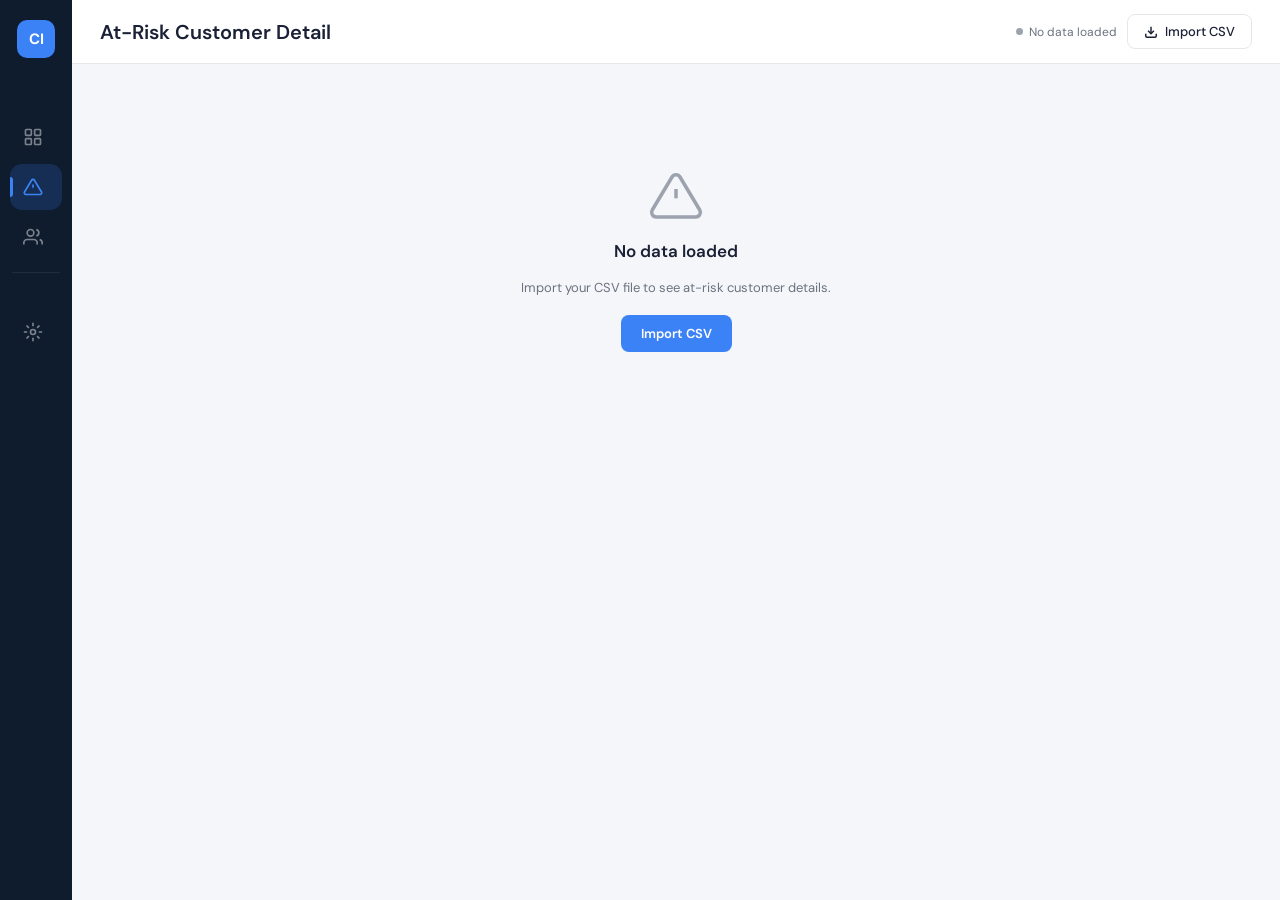
==== app v2/atrisk.html @ b147726b "fixed filenames" ====
<!DOCTYPE html>
<html lang="en">
<head>
<meta charset="UTF-8">
<meta name="viewport" content="width=device-width, initial-scale=1.0">
<title>ChurnIQ — At-Risk Customers</title>
<link href="https://fonts.googleapis.com/css2?family=DM+Sans:wght@300;400;500;600;700&display=swap" rel="stylesheet">
<link rel="stylesheet" href="common.css">
<link rel="stylesheet" href="atrisk.css">
</head>
<body>

<!-- LOADING -->
<div class="loading-overlay hidden" id="loading-overlay">
  <div class="loading-spinner-big"></div>
  <div class="loading-text" id="loading-text">Processing…</div>
</div>

<!-- TOAST -->
<div class="toast" id="toast"></div>

<!-- SIDEBAR -->
<nav class="sidebar">
  <div class="sidebar-logo-wrap">
    <div class="sidebar-logo">CI</div>
    <span class="sidebar-app-name">ChurnIQ</span>
  </div>
  <div class="sidebar-section-label">Main</div>
  <a class="nav-item" href="dashboard.html">
    <div class="nav-active-bar"></div>
    <svg viewBox="0 0 24 24" fill="none" stroke="currentColor" stroke-width="2"><rect x="3" y="3" width="7" height="7" rx="1"/><rect x="14" y="3" width="7" height="7" rx="1"/><rect x="3" y="14" width="7" height="7" rx="1"/><rect x="14" y="14" width="7" height="7" rx="1"/></svg>
    <span class="nav-label">Dashboard</span>
  </a>
  <a class="nav-item active" href="atrisk.html">
    <div class="nav-active-bar"></div>
    <svg viewBox="0 0 24 24" fill="none" stroke="currentColor" stroke-width="2"><path d="M10.29 3.86L1.82 18a2 2 0 001.71 3h16.94a2 2 0 001.71-3L13.71 3.86a2 2 0 00-3.42 0z"/><line x1="12" y1="9" x2="12" y2="13"/><line x1="12" y1="17" x2="12.01" y2="17"/></svg>
    <span class="nav-label">At-Risk Customers</span>
  </a>
  <a class="nav-item" href="segments.html">
    <div class="nav-active-bar"></div>
    <svg viewBox="0 0 24 24" fill="none" stroke="currentColor" stroke-width="2"><path d="M17 21v-2a4 4 0 00-4-4H5a4 4 0 00-4 4v2"/><circle cx="9" cy="7" r="4"/><path d="M23 21v-2a4 4 0 00-3-3.87"/><path d="M16 3.13a4 4 0 010 7.75"/></svg>
    <span class="nav-label">Customer Segments</span>
  </a>
  <div class="sidebar-divider"></div>
  <div class="sidebar-section-label">Tools</div>
  <a class="nav-item" href="predict.html">
    <div class="nav-active-bar"></div>
    <svg viewBox="0 0 24 24" fill="none" stroke="currentColor" stroke-width="2"><circle cx="12" cy="12" r="3"/><path d="M12 1v4M12 19v4M4.22 4.22l2.83 2.83M16.95 16.95l2.83 2.83M1 12h4M19 12h4M4.22 19.78l2.83-2.83M16.95 7.05l2.83-2.83"/></svg>
    <span class="nav-label">Predict Customer</span>
  </a>
</nav>

<!-- MAIN -->
<div class="main">
  <div class="topbar">
    <h1>At-Risk Customer Detail</h1>
    <div class="topbar-right">
      <div class="data-status">
        <div class="data-status-dot none" id="status-dot"></div>
        <span id="status-text">No data loaded</span>
      </div>
      <button class="btn-import" onclick="openModal()">
        <svg width="14" height="14" viewBox="0 0 24 24" fill="none" stroke="currentColor" stroke-width="2.5"><path d="M21 15v4a2 2 0 01-2 2H5a2 2 0 01-2-2v-4"/><polyline points="7 10 12 15 17 10"/><line x1="12" y1="15" x2="12" y2="3"/></svg>
        Import CSV
      </button>
    </div>
  </div>

  <div class="content">

    <!-- EMPTY STATE -->
    <div id="atrisk-empty" class="empty-state" style="display:none">
      <svg width="56" height="56" viewBox="0 0 24 24" fill="none" stroke="currentColor" stroke-width="1.5"><path d="M10.29 3.86L1.82 18a2 2 0 001.71 3h16.94a2 2 0 001.71-3L13.71 3.86a2 2 0 00-3.42 0z"/><line x1="12" y1="9" x2="12" y2="13"/><line x1="12" y1="17" x2="12.01" y2="17"/></svg>
      <h3>No data loaded</h3>
      <p>Import your CSV file to see at-risk customer details.</p>
      <button class="btn-primary" onclick="openModal()">Import CSV</button>
    </div>

    <!-- TABLE -->
    <div id="atrisk-content" style="display:none">
      <div class="table-card">
        <div class="table-controls">
          <input type="text" class="search-input" id="table-search" placeholder="Search customer ID…" oninput="filterTable()">
          <select class="filter-select" id="filter-risk" onchange="filterTable()">
            <option value="">All Risk Levels</option>
            <option value="high">High Risk</option>
            <option value="medium">Medium Risk</option>
            <option value="low">Low Risk</option>
          </select>
          <select class="filter-select" id="filter-churn" onchange="filterTable()">
            <option value="">All Customers</option>
            <option value="1">Churned Only</option>
            <option value="0">Active Only</option>
          </select>
          <select class="filter-select" id="filter-tariff" onchange="filterTable()">
            <option value="">All Plans</option>
            <option value="payg">Pay-as-you-go</option>
            <option value="contract">Contractual</option>
          </select>
          <div class="table-info" id="table-info">— customers</div>
        </div>
        <div class="table-scroll">
          <table>
            <thead>
              <tr>
                <th>Customer</th>
                <th>Churn Risk Score</th>
                <th>Sub. Length</th>
                <th>Call Failures</th>
                <th>Complains</th>
                <th>Tariff Plan</th>
                <th>Customer Value</th>
                <th>Status</th>
                <th>Churned</th>
                <th>Action</th>
              </tr>
            </thead>
            <tbody id="at-risk-tbody"></tbody>
          </table>
        </div>
        <div class="pagination" id="pagination"></div>
      </div>
    </div>

  </div>
</div>

<!-- IMPORT MODAL -->
<div class="modal-overlay" id="modal-overlay" onclick="closeModalIfOutside(event)">
  <div class="modal">
    <div class="modal-header">
      <h3>Import Customer Data</h3>
      <button class="modal-close" onclick="closeModal()">✕</button>
    </div>
    <div class="modal-body">
      <div class="drop-zone" id="drop-zone"
           onclick="document.getElementById('file-input').click()"
           ondragover="handleDragOver(event)"
           ondragleave="handleDragLeave()"
           ondrop="handleDrop(event)">
        <div class="drop-icon">
          <svg width="48" height="48" viewBox="0 0 24 24" fill="none" stroke="currentColor" stroke-width="1.5"><path d="M21 15v4a2 2 0 01-2 2H5a2 2 0 01-2-2v-4"/><polyline points="7 10 12 15 17 10"/><line x1="12" y1="15" x2="12" y2="3"/></svg>
        </div>
        <div class="drop-text">Click or drag & drop your CSV here</div>
        <div style="font-size:11px;color:var(--text-light);margin-top:8px">Supports Customer_Churn.csv format</div>
      </div>
      <input type="file" id="file-input" accept=".csv" style="display:none" onchange="handleFileSelect(event)">
    </div>
  </div>
</div>

<!-- ACTION MODAL -->
<div class="action-modal-overlay" id="action-modal-overlay" onclick="closeActionModalIfOutside(event)">
  <div class="action-modal">
    <div class="action-modal-header">
      <div style="flex:1">
        <div style="font-size:11px;color:var(--text-muted);margin-bottom:2px">Retention Action Plan</div>
        <div style="font-size:16px;font-weight:700" id="am-cust-id">—</div>
      </div>
      <span class="action-modal-badge" id="am-badge">—</span>
      <button class="modal-close" onclick="closeActionModal()" style="margin-left:8px">✕</button>
    </div>
    <div class="action-modal-body">
      <div class="action-detail-grid" id="am-details"></div>
      <div class="action-rec-title">Select Retention Actions to Apply</div>
      <div class="action-rec-list" id="am-actions"></div>
    </div>
    <div class="action-modal-footer">
      <button class="btn-modal-cancel" onclick="closeActionModal()">Cancel</button>
      <button class="btn-modal-confirm" onclick="confirmAction()">
        <svg width="13" height="13" viewBox="0 0 24 24" fill="none" stroke="currentColor" stroke-width="2.5" style="display:inline;vertical-align:middle;margin-right:5px"><polyline points="20 6 9 17 4 12"/></svg>
        Mark as Actioned
      </button>
    </div>
  </div>
</div>

<script src="common.js"></script>
<script src="atrisk.js"></script>
</body>
</html>
---- app v2/common.css ----
/* ─── RESET & TOKENS ─────────────────────────────────────────── */
*, *::before, *::after { box-sizing: border-box; margin: 0; padding: 0; }

:root {
  --navy:        #0f1c2e;
  --navy-light:  #1a2d44;
  --navy-mid:    #1e3555;
  --accent-orange: #f59e0b;
  --accent-blue:   #3b82f6;
  --accent-red:    #ef4444;
  --accent-green:  #10b981;
  --bg:      #f4f6f9;
  --surface: #ffffff;
  --text:        #1a2035;
  --text-muted:  #6b7280;
  --text-light:  #9ca3af;
  --border:  #e5e7eb;
  --radius:    12px;
  --radius-sm:  8px;
  --sidebar-w:        72px;
  --sidebar-expanded: 220px;
}

body {
  font-family: 'DM Sans', sans-serif;
  background: var(--bg);
  color: var(--text);
  display: flex;
  height: 100vh;
  overflow: hidden;
}

/* ─── SIDEBAR ─────────────────────────────────────────────────── */
.sidebar {
  width: var(--sidebar-w);
  background: var(--navy);
  display: flex;
  flex-direction: column;
  align-items: flex-start;
  padding: 20px 0;
  gap: 4px;
  flex-shrink: 0;
  z-index: 100;
  overflow: hidden;
  transition: width 0.28s cubic-bezier(0.4, 0, 0.2, 1);
}
.sidebar:hover { width: var(--sidebar-expanded); }

.sidebar-logo-wrap {
  width: 100%;
  padding: 0 17px;
  margin-bottom: 28px;
  display: flex;
  align-items: center;
  gap: 12px;
  overflow: hidden;
}
.sidebar-logo {
  width: 38px; height: 38px; min-width: 38px;
  background: var(--accent-blue);
  border-radius: 10px;
  display: flex; align-items: center; justify-content: center;
  font-weight: 700; font-size: 15px; color: white; letter-spacing: -0.5px;
}
.sidebar-app-name {
  color: white; font-size: 14px; font-weight: 600; white-space: nowrap;
  opacity: 0; transform: translateX(-6px);
  transition: opacity 0.2s 0.06s, transform 0.2s 0.06s;
  letter-spacing: 0.2px;
}
.sidebar:hover .sidebar-app-name { opacity: 1; transform: translateX(0); }

.nav-item {
  width: calc(100% - 20px);
  margin: 0 10px;
  height: 46px; min-height: 46px;
  border-radius: 12px;
  display: flex; align-items: center; gap: 12px;
  padding: 0 13px;
  cursor: pointer;
  text-decoration: none;
  transition: background 0.15s, color 0.15s;
  color: rgba(255,255,255,0.45);
  position: relative; overflow: hidden; white-space: nowrap;
}
.nav-item:hover  { background: rgba(255,255,255,0.08); color: rgba(255,255,255,0.85); }
.nav-item.active { background: rgba(59,130,246,0.18); color: #3b82f6; }
.nav-item.active:hover { background: rgba(59,130,246,0.25); }
.nav-item svg { width: 20px; height: 20px; min-width: 20px; }

.nav-label {
  font-size: 13px; font-weight: 500;
  opacity: 0; transform: translateX(-8px);
  transition: opacity 0.2s 0.04s, transform 0.2s 0.04s;
  white-space: nowrap;
}
.sidebar:hover .nav-label { opacity: 1; transform: translateX(0); }

.nav-active-bar {
  position: absolute; left: 0; top: 50%; transform: translateY(-50%);
  width: 3px; height: 20px;
  background: var(--accent-blue);
  border-radius: 0 3px 3px 0;
  opacity: 0; transition: opacity 0.15s;
}
.nav-item.active .nav-active-bar { opacity: 1; }

.sidebar-divider {
  width: calc(100% - 24px); margin: 8px 12px;
  height: 1px; background: rgba(255,255,255,0.07); flex-shrink: 0;
}
.sidebar-section-label {
  padding: 0 17px;
  font-size: 9px; font-weight: 600; letter-spacing: 1.2px; text-transform: uppercase;
  color: rgba(255,255,255,0.25); white-space: nowrap;
  opacity: 0; height: 20px; display: flex; align-items: center;
  transition: opacity 0.18s 0.05s; overflow: hidden; width: 100%;
}
.sidebar:hover .sidebar-section-label { opacity: 1; }

/* ─── MAIN LAYOUT ─────────────────────────────────────────────── */
.main { flex: 1; display: flex; flex-direction: column; overflow: hidden; }

.topbar {
  background: var(--surface);
  border-bottom: 1px solid var(--border);
  padding: 0 28px; height: 64px;
  display: flex; align-items: center; justify-content: space-between;
  flex-shrink: 0;
}
.topbar h1 { font-size: 20px; font-weight: 600; color: var(--text); }
.topbar-right { display: flex; align-items: center; gap: 10px; }

.data-status { font-size: 12px; color: var(--text-muted); display: flex; align-items: center; gap: 6px; }
.data-status-dot { width: 7px; height: 7px; border-radius: 50%; background: var(--accent-green); }
.data-status-dot.none { background: var(--text-light); }

.content { flex: 1; overflow-y: auto; padding: 24px 28px; }
.content::-webkit-scrollbar { width: 5px; }
.content::-webkit-scrollbar-track { background: transparent; }
.content::-webkit-scrollbar-thumb { background: var(--border); border-radius: 3px; }

/* ─── BUTTONS ─────────────────────────────────────────────────── */
.btn-import {
  display: flex; align-items: center; gap: 7px;
  border: 1.5px solid var(--border); background: white; color: var(--text);
  padding: 8px 16px; border-radius: var(--radius-sm);
  font-size: 13px; font-weight: 500; cursor: pointer;
  transition: border-color 0.15s, box-shadow 0.15s;
  font-family: 'DM Sans', sans-serif;
}
.btn-import:hover { border-color: var(--accent-blue); box-shadow: 0 0 0 3px rgba(59,130,246,0.1); }

.btn-primary {
  display: inline-flex; align-items: center; gap: 7px;
  background: var(--accent-blue); color: white;
  padding: 10px 20px; border-radius: var(--radius-sm);
  font-size: 13px; font-weight: 600; cursor: pointer; border: none;
  font-family: 'DM Sans', sans-serif; transition: background 0.15s;
}
.btn-primary:hover { background: #2563eb; }

/* ─── EMPTY STATE ─────────────────────────────────────────────── */
.empty-state {
  display: flex; flex-direction: column; align-items: center; justify-content: center;
  padding: 80px 20px; gap: 16px; text-align: center;
}
.empty-state svg  { color: var(--text-light); }
.empty-state h3   { font-size: 17px; font-weight: 600; color: var(--text); }
.empty-state p    { font-size: 13px; color: var(--text-muted); max-width: 340px; line-height: 1.6; }

/* ─── IMPORT MODAL ────────────────────────────────────────────── */
.modal-overlay {
  display: none; position: fixed; inset: 0;
  background: rgba(0,0,0,0.4); z-index: 500;
  align-items: center; justify-content: center;
}
.modal-overlay.open { display: flex; }
.modal { background: white; border-radius: var(--radius); width: 520px; overflow: hidden; box-shadow: 0 20px 60px rgba(0,0,0,0.2); }
.modal-header { background: var(--navy); padding: 16px 20px; display: flex; justify-content: space-between; align-items: center; }
.modal-header h3 { color: white; font-size: 15px; font-weight: 600; }
.modal-close {
  background: var(--accent-red); color: white; border: none;
  width: 30px; height: 30px; border-radius: 6px; font-size: 16px; cursor: pointer;
  display: flex; align-items: center; justify-content: center;
  font-family: 'DM Sans', sans-serif;
}
.modal-body { padding: 30px; }
.drop-zone {
  border: 2px dashed var(--border); border-radius: var(--radius);
  padding: 50px 20px; text-align: center; cursor: pointer;
  transition: border-color 0.15s, background 0.15s;
}
.drop-zone:hover, .drop-zone.dragover { border-color: var(--accent-blue); background: #f0f7ff; }
.drop-icon { font-size: 40px; margin-bottom: 10px; color: var(--text-light); }
.drop-text { font-size: 13px; color: var(--text-muted); font-weight: 500; }

/* ─── LOADING OVERLAY ─────────────────────────────────────────── */
.loading-overlay {
  position: fixed; inset: 0; background: rgba(255,255,255,0.85);
  display: flex; flex-direction: column; align-items: center; justify-content: center;
  z-index: 999; gap: 14px;
}
.loading-overlay.hidden { display: none; }
.loading-spinner-big {
  width: 44px; height: 44px;
  border: 3px solid var(--border); border-top-color: var(--accent-blue);
  border-radius: 50%; animation: spin 0.8s linear infinite;
}
.loading-text { font-size: 14px; font-weight: 500; color: var(--text-muted); }

/* ─── TOAST ───────────────────────────────────────────────────── */
.toast {
  position: fixed; bottom: 24px; right: 24px;
  background: var(--navy); color: white;
  padding: 12px 18px; border-radius: var(--radius-sm);
  font-size: 13px; font-weight: 500; z-index: 9999;
  transform: translateY(80px); opacity: 0;
  transition: all 0.3s cubic-bezier(0.4,0,0.2,1);
  display: flex; align-items: center; gap: 8px;
}
.toast.show     { transform: translateY(0); opacity: 1; }
.toast.success  { background: #065f46; }
.toast.error    { background: #7f1d1d; }

/* ─── INFO ICON ───────────────────────────────────────────────── */
.info-icon {
  width: 14px; height: 14px; border-radius: 50%;
  background: var(--border); color: var(--text-muted);
  font-size: 9px; display: inline-flex; align-items: center; justify-content: center;
  cursor: help; flex-shrink: 0;
}

/* ─── SPINNER ─────────────────────────────────────────────────── */
.spinner {
  width: 18px; height: 18px;
  border: 2px solid rgba(255,255,255,0.3); border-top-color: white;
  border-radius: 50%; animation: spin 0.7s linear infinite; display: none;
}
@keyframes spin { to { transform: rotate(360deg); } }
---- app v2/atrisk.css ----
/* ─── TABLE CARD ──────────────────────────────────────────────── */
.table-card {
  background: var(--surface);
  border-radius: var(--radius);
  box-shadow: 0 1px 3px rgba(0,0,0,0.06);
  overflow: hidden;
}
.table-scroll { overflow-x: auto; }

/* ─── TABLE CONTROLS ──────────────────────────────────────────── */
.table-controls {
  display: flex; align-items: center; gap: 10px;
  padding: 12px 16px;
  border-bottom: 1px solid var(--border);
  background: white; flex-wrap: wrap;
}
.search-input {
  padding: 7px 12px;
  border: 1.5px solid var(--border); border-radius: var(--radius-sm);
  font-size: 12px; font-family: 'DM Sans', sans-serif; color: var(--text); width: 200px;
}
.search-input:focus { outline: none; border-color: var(--accent-blue); }
.filter-select {
  padding: 7px 10px;
  border: 1.5px solid var(--border); border-radius: var(--radius-sm);
  font-size: 12px; font-family: 'DM Sans', sans-serif; color: var(--text); cursor: pointer;
}
.filter-select:focus { outline: none; border-color: var(--accent-blue); }
.table-info { margin-left: auto; font-size: 12px; color: var(--text-muted); }

/* ─── TABLE ───────────────────────────────────────────────────── */
table { width: 100%; border-collapse: collapse; font-size: 13px; }
thead th {
  background: #f8f9fb; padding: 12px 16px;
  text-align: left; font-weight: 600; font-size: 12px;
  color: var(--text-muted); text-transform: uppercase; letter-spacing: 0.4px;
  border-bottom: 1px solid var(--border); white-space: nowrap;
}
tbody tr { border-bottom: 1px solid var(--border); transition: background 0.1s; }
tbody tr:hover { background: #fafbfc; }
tbody td { padding: 14px 16px; }

/* ─── RISK PILL ───────────────────────────────────────────────── */
.risk-pill { display: inline-flex; align-items: center; gap: 8px; padding: 4px 10px 4px 4px; border-radius: 20px; font-size: 11px; font-weight: 600; }
.risk-pill.high   { background: #fef2f2; color: #b91c1c; }
.risk-pill.medium { background: #fffbeb; color: #92400e; }
.risk-pill.low    { background: #f0fdf4; color: #166534; }
.pill-dot { width: 6px; height: 6px; border-radius: 50%; }
.high   .pill-dot { background: #ef4444; }
.medium .pill-dot { background: #f59e0b; }
.low    .pill-dot { background: #10b981; }

/* ─── MINI BAR ────────────────────────────────────────────────── */
.mini-bar-wrap {
  width: 80px; height: 8px;
  background: #e5e7eb; border-radius: 4px;
  display: inline-block; margin-right: 8px;
  vertical-align: middle; overflow: hidden;
}
.mini-bar { height: 100%; border-radius: 4px; min-width: 4px; display: block; }

/* ─── PAGINATION ──────────────────────────────────────────────── */
.pagination {
  display: flex; align-items: center; gap: 6px;
  padding: 12px 16px; border-top: 1px solid var(--border); background: white;
}
.page-btn {
  padding: 5px 12px; border: 1.5px solid var(--border); border-radius: 6px;
  font-size: 12px; cursor: pointer; background: white; font-family: 'DM Sans', sans-serif;
  transition: all 0.15s;
}
.page-btn:hover { border-color: var(--accent-blue); color: var(--accent-blue); }
.page-btn.active { background: var(--accent-blue); color: white; border-color: var(--accent-blue); }
.page-btn:disabled { opacity: 0.4; cursor: not-allowed; }

/* ─── ACTION BUTTON ───────────────────────────────────────────── */
.btn-action {
  background: var(--navy); color: white; border: none;
  padding: 7px 16px; border-radius: 8px;
  font-size: 12px; font-weight: 600; font-family: 'DM Sans', sans-serif;
  cursor: pointer; transition: background 0.15s, transform 0.1s; white-space: nowrap;
}
.btn-action:hover        { background: var(--navy-mid); transform: translateY(-1px); }
.btn-action:active       { transform: translateY(0); }
.btn-action.actioned     { background: #065f46; }
.btn-action.actioned:hover { background: #047857; }

/* ─── ACTION MODAL ────────────────────────────────────────────── */
.action-modal-overlay {
  display: none; position: fixed; inset: 0;
  background: rgba(0,0,0,0.45); z-index: 600;
  align-items: center; justify-content: center;
}
.action-modal-overlay.open { display: flex; }
.action-modal {
  background: white; border-radius: var(--radius);
  width: 520px; max-width: 95vw; overflow: hidden;
  box-shadow: 0 24px 64px rgba(0,0,0,0.22);
  animation: modalIn 0.22s cubic-bezier(0.4,0,0.2,1);
}
@keyframes modalIn {
  from { opacity: 0; transform: translateY(12px) scale(0.98); }
  to   { opacity: 1; transform: translateY(0)   scale(1); }
}
.action-modal-header {
  padding: 18px 22px;
  display: flex; align-items: center; gap: 12px;
  border-bottom: 1px solid var(--border);
}
.action-modal-badge { padding: 4px 12px; border-radius: 20px; font-size: 12px; font-weight: 700; }
.action-modal-body  { padding: 20px 22px; }

.action-detail-grid { display: grid; grid-template-columns: 1fr 1fr; gap: 10px; margin-bottom: 18px; }
.action-detail-item { background: #f8f9fb; border-radius: 8px; padding: 10px 14px; }
.action-detail-label { font-size: 10px; color: var(--text-muted); font-weight: 600; text-transform: uppercase; letter-spacing: 0.5px; }
.action-detail-val   { font-size: 14px; font-weight: 600; margin-top: 3px; color: var(--text); }

.action-rec-title { font-size: 13px; font-weight: 600; margin-bottom: 8px; }
.action-rec-list  { display: flex; flex-direction: column; gap: 7px; }
.action-rec-item  {
  display: flex; align-items: flex-start; gap: 10px;
  padding: 10px 12px; border-radius: 8px; border: 1.5px solid var(--border);
  font-size: 12px; color: var(--text); cursor: pointer;
  transition: border-color 0.15s, background 0.15s;
}
.action-rec-item:hover { border-color: var(--accent-blue); background: #f0f7ff; }
.action-rec-item input[type=checkbox] { margin-top: 1px; accent-color: var(--accent-blue); flex-shrink: 0; cursor: pointer; }

.action-modal-footer {
  padding: 14px 22px; border-top: 1px solid var(--border);
  display: flex; gap: 10px; justify-content: flex-end; background: #f8f9fb;
}
.btn-modal-cancel {
  padding: 9px 18px; border: 1.5px solid var(--border); background: white;
  border-radius: var(--radius-sm); font-size: 13px; font-weight: 500;
  cursor: pointer; font-family: 'DM Sans', sans-serif; transition: border-color 0.15s;
}
.btn-modal-cancel:hover { border-color: var(--text-muted); }
.btn-modal-confirm {
  padding: 9px 20px; background: var(--navy); color: white; border: none;
  border-radius: var(--radius-sm); font-size: 13px; font-weight: 600;
  cursor: pointer; font-family: 'DM Sans', sans-serif; transition: background 0.15s;
}
.btn-modal-confirm:hover { background: var(--navy-mid); }
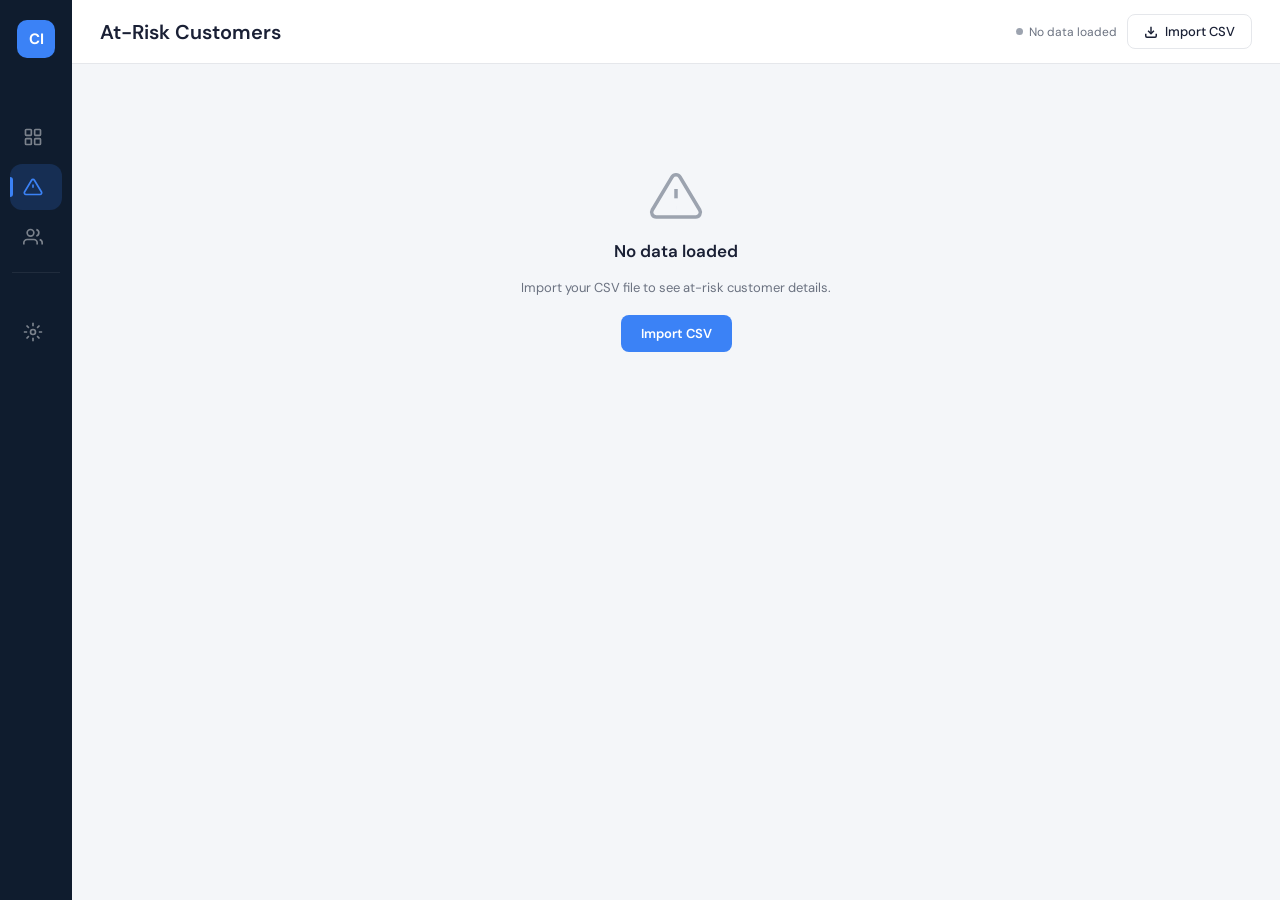
==== commit 6acc946f: "fix column inconsistency" ====
--- a/app v2/atrisk.html
+++ b/app v2/atrisk.html
@@ -53,7 +53,7 @@
 <!-- MAIN -->
 <div class="main">
   <div class="topbar">
-    <h1>At-Risk Customer Detail</h1>
+    <h1>At-Risk Customers</h1>
     <div class="topbar-right">
       <div class="data-status">
         <div class="data-status-dot none" id="status-dot"></div>
@@ -103,13 +103,12 @@
           <table>
             <thead>
               <tr>
-                <th>Customer</th>
+                <th>Customer Profile</th>
                 <th>Churn Risk Score</th>
                 <th>Sub. Length</th>
                 <th>Call Failures</th>
                 <th>Complains</th>
                 <th>Tariff Plan</th>
-                <th>Customer Value</th>
                 <th>Status</th>
                 <th>Churned</th>
                 <th>Action</th>
